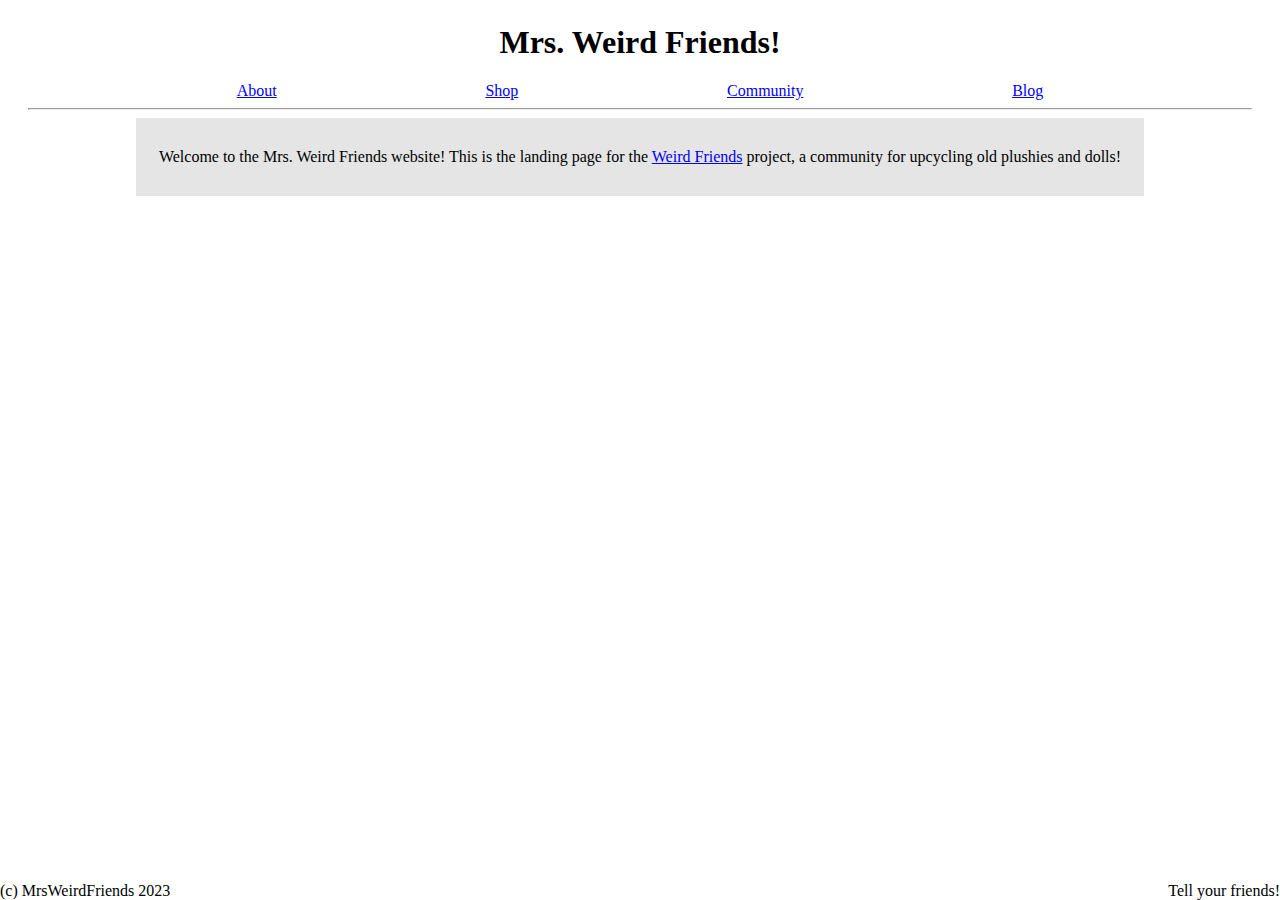
==== index.html @ 2b664e07 "Added basic skeleton for index.html" ====
<html>
    <head>
        <title>Mrs. Weird Friends: the Website!</title>
    </head>
    <body>
        <header>
            <h1>
                Mrs. Weird Friends!
            </h1>
            <site-navigation>
                <nav-link href="about.html">
                    About
                </nav-link>
                <nav-link href="shop.html">
                    Shop
                </nav-link>
                <nav-link href="https://old.reddit.com/r/WeirdFriends/">
                    Community
                </nav-link>
                <nav-link href="blog.html">
                    Blog
                </nav-link>
            </site-navigation>
        </header>
        <hr />
        <page-content>
            <intro>
                <p>Welcome to the Mrs. Weird Friends website! This is the landing page for the <a href="https://old.reddit.com/r/WeirdFriends/">Weird Friends</a> project, a community for upcycling old plushies and dolls!</p>
            </intro>
        </page-content>
        <footer>
            <div>(c) MrsWeirdFriends 2023</div>
            <div>Tell your friends!</div>
        </footer>
    </body>
</html>

<script>
    customElements.define('nav-link', class NavLink extends HTMLElement{
        constructor() { super(); }
        connectedCallback() {
            this.onclick = () => {
                const uri = this.getAttribute('href');
                window.open(uri, '_blank');
            }
        }
    });
</script>


<style>
    body {
        padding: 16px 20px;
    }

    header > h1 {
        width: 100%;
        display: flex;
        flex-direction:row;
        align-items: center;
        justify-content: center;
    }

    site-navigation {
        width: 100%;
        display: flex;
        flex-direction: row;
        align-items: center;
        justify-content: space-evenly;
    }

    nav-link {
        cursor: pointer;
        color: blue;
        text-decoration: underline;
    }

    page-content {
        display: flex;
        flex-direction: column;
        align-items: center;
    }

    intro {
        width: 80%;
        background-color: rgba(0, 0, 0, 0.1);
        padding: 14px;
        display: flex;
        align-items: center;
        justify-content: center;
        text-align: center;
    }

    footer {
        position: absolute;
        bottom: 0;
        right: 0;
        left: 0;
        display: flex;
        flex-direction: row;
        align-items: center;
        justify-content: space-between;
    }
</style>
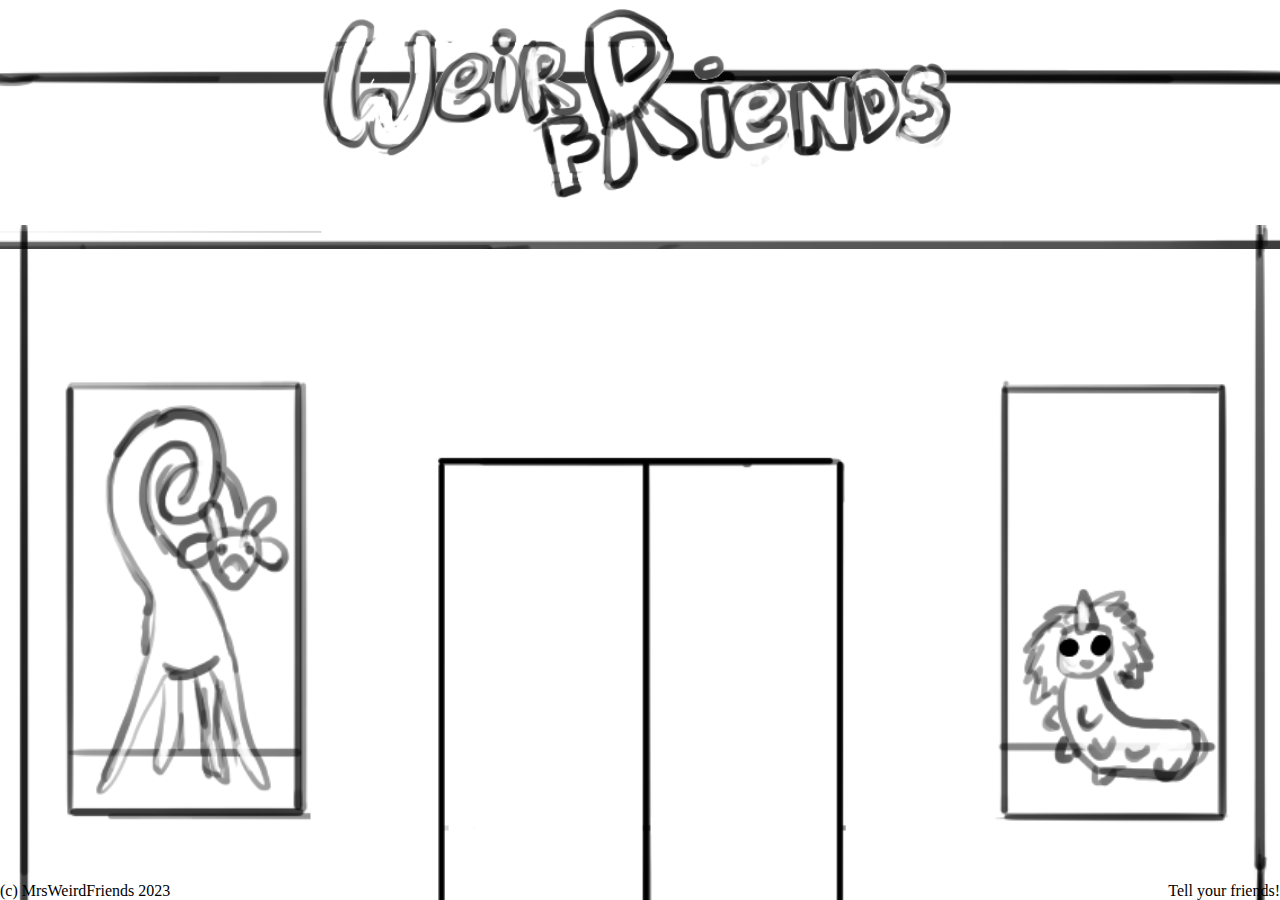
==== commit 452bf642: "Added (very rough) implementation of front museum door" ====
--- a/index.html
+++ b/index.html
@@ -3,7 +3,7 @@
         <title>Mrs. Weird Friends: the Website!</title>
     </head>
     <body>
-        <header>
+        <!-- <header>
             <h1>
                 Mrs. Weird Friends!
             </h1>
@@ -21,12 +21,14 @@
                     Blog
                 </nav-link>
             </site-navigation>
-        </header>
-        <hr />
+        </header> -->
+        <!-- <hr /> -->
         <page-content>
-            <intro>
-                <p>Welcome to the Mrs. Weird Friends website! This is the landing page for the <a href="https://old.reddit.com/r/WeirdFriends/">Weird Friends</a> project, a community for upcycling old plushies and dolls!</p>
-            </intro>
+            <img id="roof" src="images/front_roof.png" />
+            <img id="sign" src="images/front_sign.png" />
+            <img id="right_window" src="images/front_right_window.png" />
+            <a id="door" href=""><img  src="images/front_door.png" /></a>
+            <img id="left_window" src="images/front_left_window.png" />
         </page-content>
         <footer>
             <div>(c) MrsWeirdFriends 2023</div>
@@ -101,4 +103,51 @@
         align-items: center;
         justify-content: space-between;
     }
+
+    .storefront {
+        display: flex;
+        flex-direction: column;
+        position: absolute;
+        right: 0;
+        bottom: 0;
+        left: 0;
+        top: 0;
+    }
+
+    #roof {
+        position: absolute;
+        width: 100%;
+        height: 25%;
+    }
+
+    #door {
+        position: absolute;
+        bottom: 0;
+        width: 33%;
+    }
+
+    #door > img {
+        width: 100%;
+    }
+
+    #sign {
+        position: absolute;
+        top: 0;
+        width: 50%;
+    }
+
+    #right_window {
+        position: absolute;
+        right: 0;
+        bottom: 0;
+        height: 75%;
+    }
+
+    #left_window {
+        position: absolute;
+        left: 0;
+        bottom: 0;
+        height: 75%;
+    }
+
 </style>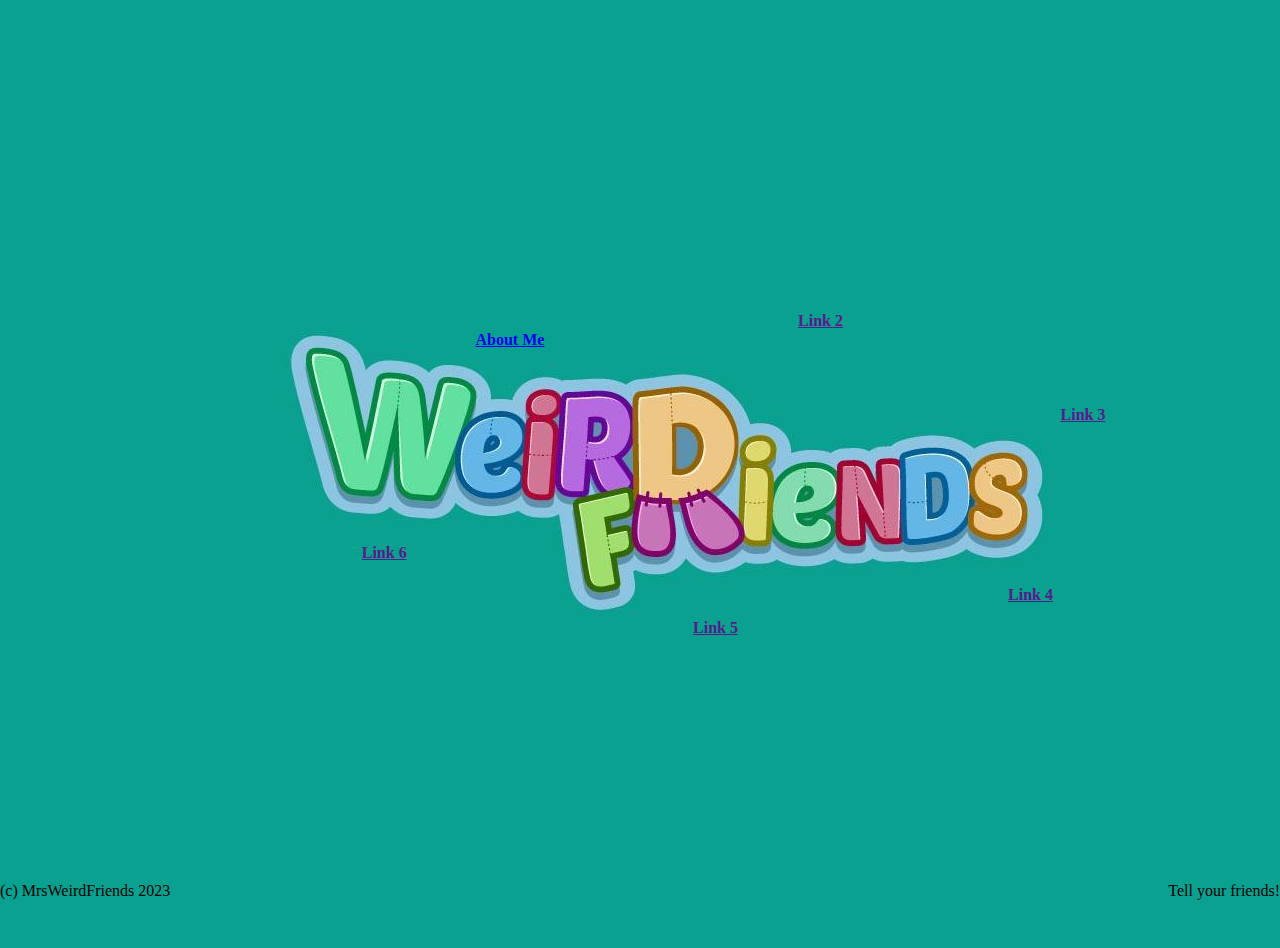
==== commit 7d017898: "Working on first draft of website" ====
--- a/index.html
+++ b/index.html
@@ -1,35 +1,35 @@
 <html>
     <head>
         <title>Mrs. Weird Friends: the Website!</title>
+        <link rel="stylesheet" type="text/css" href="index.css" />
     </head>
     <body>
-        <!-- <header>
-            <h1>
-                Mrs. Weird Friends!
-            </h1>
-            <site-navigation>
-                <nav-link href="about.html">
-                    About
-                </nav-link>
-                <nav-link href="shop.html">
-                    Shop
-                </nav-link>
-                <nav-link href="https://old.reddit.com/r/WeirdFriends/">
-                    Community
-                </nav-link>
-                <nav-link href="blog.html">
-                    Blog
-                </nav-link>
-            </site-navigation>
-        </header> -->
-        <!-- <hr /> -->
-        <page-content>
-            <img id="roof" src="images/front_roof.png" />
-            <img id="sign" src="images/front_sign.png" />
-            <img id="right_window" src="images/front_right_window.png" />
-            <a id="door" href=""><img  src="images/front_door.png" /></a>
-            <img id="left_window" src="images/front_left_window.png" />
-        </page-content>
+        <div id="fullwidth_bodywrapper">
+            <page-content>
+                <!-- <img id="roof" src="images/front_roof.png" />
+                <img id="sign" src="images/front_sign.png" />
+                <img id="right_window" src="images/front_right_window.png" />
+                <a id="door" href=""><img  src="images/front_door.png" /></a>
+                <img id="left_window" src="images/front_left_window.png" /> -->
+                
+                <div id="nav_constellation">
+                    <!-- <div id="title">Weird Friends</div> -->
+                    <div id="title"><img src="images/weirdfriends_banner.jpeg"></img></div>
+                    <a style="top: 6%;left: 28%;" href="about.html">About Me</a>
+                    <a style="top: 0; right:30%;" href="">Link 2</a>
+                    <a style="right:0; top:29%;" href="">Link 3</a>
+                    <a style="bottom: 10%;right: 6%;" href="">Link 4</a>
+                    <a style="bottom:0; right:42%;" href="">Link 5</a>
+                    <a style="bottom: 23%;left: 15%;" href="">Link 6</a>
+                </div>
+            </page-content>
+        </div>
+        <div id="portrait_mode">
+            <img src="images/front_sign.png" />
+            <div>
+                This website is best viewed in landscape mode! Please rotate your device.
+            </div>
+        </div>
         <footer>
             <div>(c) MrsWeirdFriends 2023</div>
             <div>Tell your friends!</div>
@@ -49,105 +49,3 @@
     });
 </script>
 
-
-<style>
-    body {
-        padding: 16px 20px;
-    }
-
-    header > h1 {
-        width: 100%;
-        display: flex;
-        flex-direction:row;
-        align-items: center;
-        justify-content: center;
-    }
-
-    site-navigation {
-        width: 100%;
-        display: flex;
-        flex-direction: row;
-        align-items: center;
-        justify-content: space-evenly;
-    }
-
-    nav-link {
-        cursor: pointer;
-        color: blue;
-        text-decoration: underline;
-    }
-
-    page-content {
-        display: flex;
-        flex-direction: column;
-        align-items: center;
-    }
-
-    intro {
-        width: 80%;
-        background-color: rgba(0, 0, 0, 0.1);
-        padding: 14px;
-        display: flex;
-        align-items: center;
-        justify-content: center;
-        text-align: center;
-    }
-
-    footer {
-        position: absolute;
-        bottom: 0;
-        right: 0;
-        left: 0;
-        display: flex;
-        flex-direction: row;
-        align-items: center;
-        justify-content: space-between;
-    }
-
-    .storefront {
-        display: flex;
-        flex-direction: column;
-        position: absolute;
-        right: 0;
-        bottom: 0;
-        left: 0;
-        top: 0;
-    }
-
-    #roof {
-        position: absolute;
-        width: 100%;
-        height: 25%;
-    }
-
-    #door {
-        position: absolute;
-        bottom: 0;
-        width: 33%;
-    }
-
-    #door > img {
-        width: 100%;
-    }
-
-    #sign {
-        position: absolute;
-        top: 0;
-        width: 50%;
-    }
-
-    #right_window {
-        position: absolute;
-        right: 0;
-        bottom: 0;
-        height: 75%;
-    }
-
-    #left_window {
-        position: absolute;
-        left: 0;
-        bottom: 0;
-        height: 75%;
-    }
-
-</style>--- a/index.css
+++ b/index.css
@@ -0,0 +1,199 @@
+body {
+    padding: 16px 20px;
+    background-color: #0AA190;
+}
+
+header > h1 {
+    width: 100%;
+    display: flex;
+    flex-direction:row;
+    align-items: center;
+    justify-content: center;
+}
+
+site-navigation {
+    width: 100%;
+    display: flex;
+    flex-direction: row;
+    align-items: center;
+    justify-content: space-evenly;
+}
+
+nav-link {
+    cursor: pointer;
+    color: blue;
+    text-decoration: underline;
+}
+
+page-content {
+    display: flex;
+    flex-direction: column;
+    align-items: center;
+}
+
+#portrait_mode {
+    width: 100%;
+    display: flex;
+    flex-direction: column;
+    justify-content: center;
+    font-size: 52px;
+}
+
+#fullwidth_bodywrapper {
+    width: 100vw;
+    height: 100vh;
+    display: flex;
+    align-items: center;
+    justify-content: center;
+}
+
+@media screen and (orientation:portrait) {
+    #fullwidth_bodywrapper {
+        display: none;
+    }
+}
+
+@media screen and (orientation:landscape) {
+    #portrait_mode {
+        display: none;
+    }
+}
+
+intro {
+    width: 80%;
+    background-color: rgba(0, 0, 0, 0.1);
+    padding: 14px;
+    display: flex;
+    align-items: center;
+    justify-content: center;
+    text-align: center;
+}
+
+footer {
+    position: absolute;
+    bottom: 0;
+    right: 0;
+    left: 0;
+    display: flex;
+    flex-direction: row;
+    align-items: center;
+    justify-content: space-between;
+}
+
+.storefront {
+    display: flex;
+    flex-direction: column;
+    position: absolute;
+    right: 0;
+    bottom: 0;
+    left: 0;
+    top: 0;
+}
+
+#roof {
+    position: absolute;
+    width: 100%;
+    height: 25%;
+}
+
+#door {
+    position: absolute;
+    bottom: 0;
+    width: 33%;
+}
+
+#door > img {
+    width: 100%;
+}
+
+#sign {
+    position: absolute;
+    top: 0;
+    width: 50%;
+}
+
+#right_window {
+    position: absolute;
+    right: 0;
+    bottom: 0;
+    height: 75%;
+}
+
+#left_window {
+    position: absolute;
+    left: 0;
+    bottom: 0;
+    height: 75%;
+}
+
+#title {
+    width: 200px;
+    height: 150px;
+    font-size: 90px;
+    display: flex;
+    align-items: center;
+    justify-content: center;
+}
+
+#nav_constellation {
+    width: 875px;
+    height: 325px;
+    position: relative;
+    display: flex;
+    align-items: center;
+    justify-content: center;
+}
+
+#nav_constellation > a {
+    position: absolute;
+}
+
+#nav_constellation:nth-child(even) {
+    font-weight: bold;
+    left: 0;
+}
+
+#nav_constellation:nth-child(odd) {
+    font-weight: bold;
+    right: 0;
+}
+
+#about_me_page {
+    background-color: #EEC786;
+}
+
+#about_me_page header {
+    display: flex;
+    flex-direction: column;
+    align-items: center;
+    justify-content: center;
+}
+
+#about_me_page footer {
+    position: absolute;
+    bottom: 0;
+    width: 100%;
+    height: 100px;
+    display: flex;
+    align-items:center;
+    justify-content: space-evenly;
+}
+
+#about_text {
+    display: flex;
+    align-items: center;
+    justify-content: center;
+    flex-direction: column;
+}
+
+#about_images {
+    position: absolute;
+    width: 100%;
+    top: 0;
+}
+
+#about_images > img {
+    width: 400px;
+    border-radius: 50%;
+    position: absolute;
+}